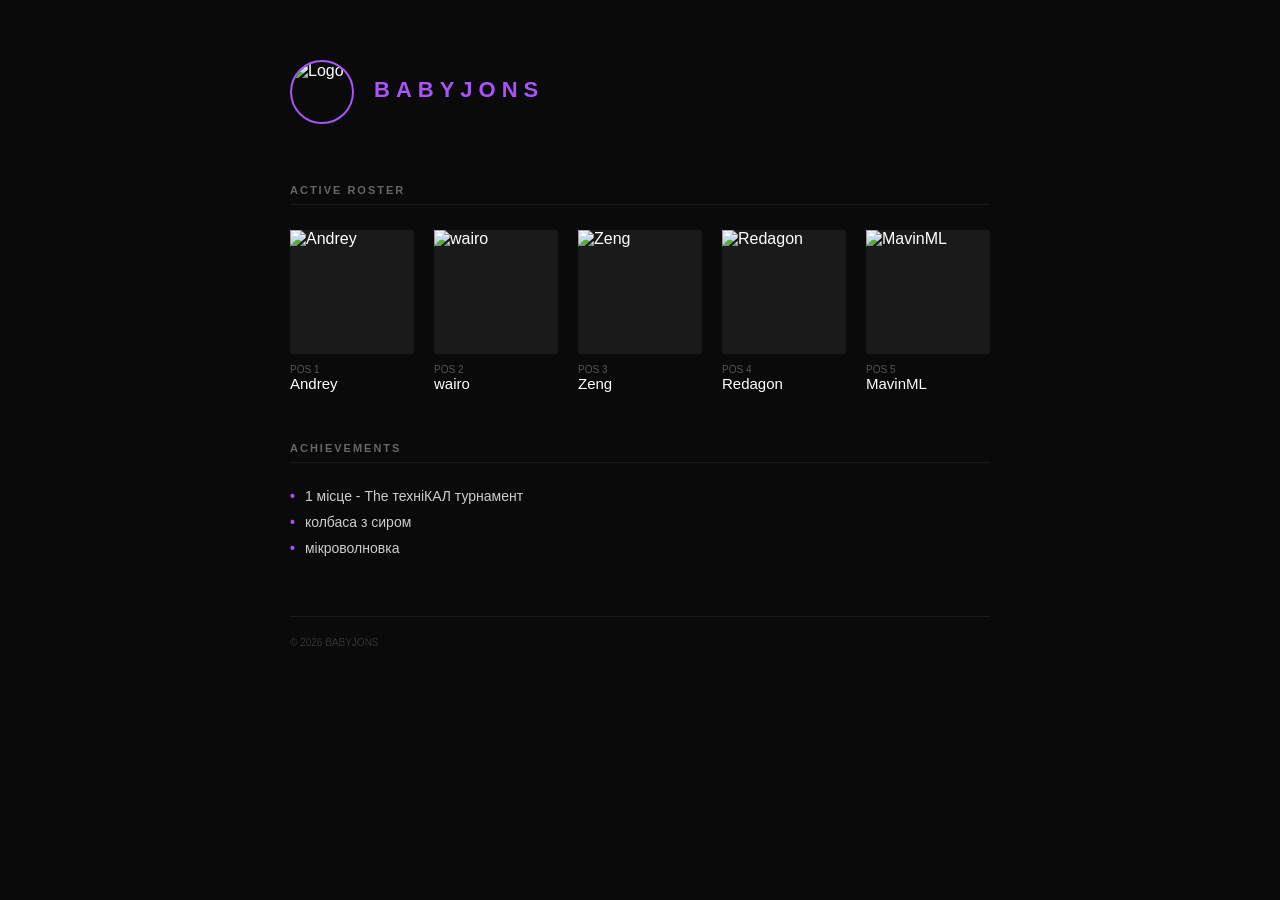
==== html.html @ f855e93e "Add files via upload" ====
<!DOCTYPE html>
<html lang="en">
<head>
    <meta charset="UTF-8">
    <meta name="viewport" content="width=device-width, initial-scale=1.0">
    <title>BABYJONS</title>
    <style>
        body {
            margin: 0;
            background-color: #0a0a0a;
            color: #ffffff;
            font-family: -apple-system, sans-serif;
            display: flex;
            justify-content: center;
        }

        .container {
            width: 100%;
            max-width: 700px;
            padding: 60px 20px;
        }

        header { 
            margin-bottom: 60px; 
            display: flex;
            align-items: center;
            gap: 20px; /* Відступ між аватаркою та текстом */
        }

        .header-logo {
            width: 60px;
            height: 60px;
            border-radius: 50%; /* Робить аватарку круглою */
            object-fit: cover;
            border: 2px solid #a855f7;
        }

        .header-text h1 { 
            font-size: 22px; 
            letter-spacing: 6px; 
            text-transform: uppercase; 
            color: #a855f7;
            margin: 0;
        }

        .subtitle { font-size: 12px; color: #444; margin-top: 5px; }

        section { margin-bottom: 50px; }

        h2 {
            font-size: 11px;
            text-transform: uppercase;
            letter-spacing: 2px;
            color: #666;
            border-bottom: 1px solid #1a1a1a;
            padding-bottom: 8px;
            margin-bottom: 25px;
        }

        /* Roster */
        .roster {
            display: grid;
            grid-template-columns: repeat(auto-fill, minmax(120px, 1fr));
            gap: 20px;
        }

        .player { text-align: left; }

        .photo {
            width: 100%;
            aspect-ratio: 1/1;
            background-color: #1a1a1a;
            object-fit: cover;
            margin-bottom: 10px;
            display: block;
        }

        .name { font-size: 15px; font-weight: 500; }
        .pos { font-size: 10px; color: #555; text-transform: uppercase; }

        /* Achievements */
        .achievements-list {
            list-style: none;
            padding: 0;
            font-size: 14px;
            color: #ccc;
        }

        .achievements-list li {
            margin-bottom: 10px;
            display: flex;
            align-items: center;
        }

        .achievements-list li::before {
            content: "•";
            color: #a855f7;
            margin-right: 10px;
            font-weight: bold;
        }

        footer { 
            margin-top: 60px; 
            padding-top: 20px;
            border-top: 1px solid #1a1a1a;
            color: #333; 
            font-size: 10px; 
        }
    </style>
</head>
<body>

<div class="container">
    <header>
        <img src="babyjonphotkachotka.jpg" alt="Logo" class="header-logo">
        <div class="header-text">
            <h1>BABYJONS</h1>
            <div class="subtitle"></div>
        </div>
    </header>

    <section>
        <h2>Active Roster</h2>
        <div class="roster">
            <div class="player">
                <img src="babyjonphotkachotka.jpg" alt="Andrey" class="photo">
                <div class="pos">Pos 1</div>
                <div class="name">Andrey</div>
            </div>
            <div class="player">
                <img src="babyjonphotkachotka.jpg" alt="wairo" class="photo">
                <div class="pos">Pos 2</div>
                <div class="name">wairo</div>
            </div>
            <div class="player">
                <img src="babyjonphotkachotka.jpg" alt="Zeng" class="photo">
                <div class="pos">Pos 3</div>
                <div class="name">Zeng</div>
            </div>
            <div class="player">
                <img src="babyjonphotkachotka.jpg" alt="Redagon" class="photo">
                <div class="pos">Pos 4</div>
                <div class="name">Redagon</div>
            </div>
            <div class="player">
                <img src="babyjonphotkachotka.jpg" alt="MavinML" class="photo">
                <div class="pos">Pos 5</div>
                <div class="name">MavinML</div>
            </div>
        </div>
    </section>

    <section>
        <h2>Achievements</h2>
        <ul class="achievements-list">
            <li>1 місце - The техніКАЛ турнамент</li>
            <li>колбаса з сиром</li>
            <li>мікроволновка</li>
        </ul>
    </section>

    <footer>
        &copy; 2026 BABYJONS
    </footer>
</div>

</body>
</html>
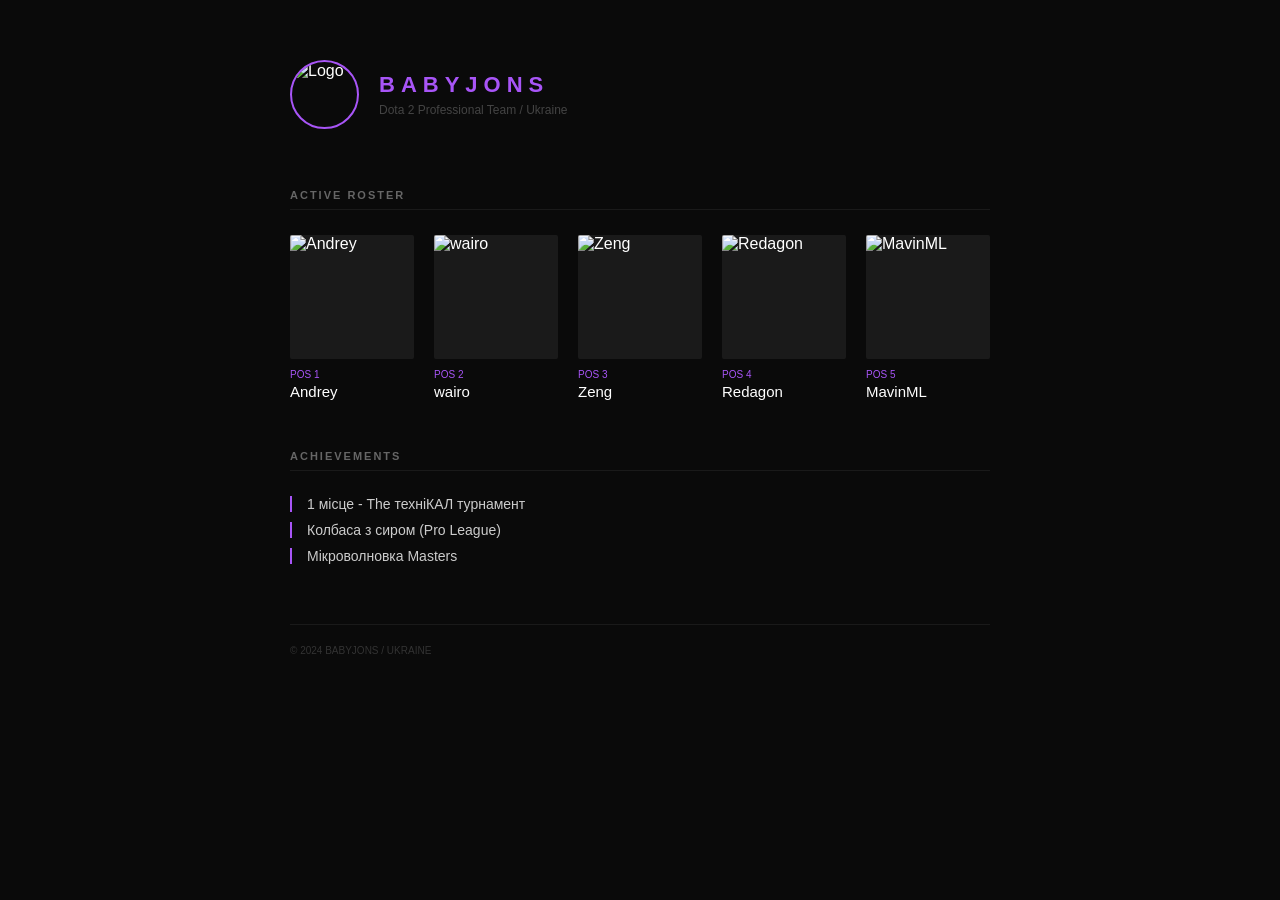
==== commit d6bb8952: "Update HTML structure and content for official site" ====
--- a/html.html
+++ b/html.html
@@ -1,111 +1,26 @@
 <!DOCTYPE html>
-<html lang="en">
+<html lang="uk">
 <head>
     <meta charset="UTF-8">
     <meta name="viewport" content="width=device-width, initial-scale=1.0">
-    <title>BABYJONS</title>
+    <title>BABYJONS | Official</title>
     <style>
-        body {
-            margin: 0;
-            background-color: #0a0a0a;
-            color: #ffffff;
-            font-family: -apple-system, sans-serif;
-            display: flex;
-            justify-content: center;
-        }
-
-        .container {
-            width: 100%;
-            max-width: 700px;
-            padding: 60px 20px;
-        }
-
-        header { 
-            margin-bottom: 60px; 
-            display: flex;
-            align-items: center;
-            gap: 20px; /* Відступ між аватаркою та текстом */
-        }
-
-        .header-logo {
-            width: 60px;
-            height: 60px;
-            border-radius: 50%; /* Робить аватарку круглою */
-            object-fit: cover;
-            border: 2px solid #a855f7;
-        }
-
-        .header-text h1 { 
-            font-size: 22px; 
-            letter-spacing: 6px; 
-            text-transform: uppercase; 
-            color: #a855f7;
-            margin: 0;
-        }
-
+        /* Вставляем CSS сюда */
+        body { margin: 0; background-color: #0a0a0a; color: #fff; font-family: sans-serif; display: flex; justify-content: center; }
+        .container { width: 100%; max-width: 700px; padding: 60px 20px; }
+        header { margin-bottom: 60px; display: flex; align-items: center; gap: 20px; }
+        .header-logo { width: 65px; height: 65px; border-radius: 50%; object-fit: cover; border: 2px solid #a855f7; }
+        h1 { font-size: 22px; letter-spacing: 6px; text-transform: uppercase; color: #a855f7; margin: 0; }
         .subtitle { font-size: 12px; color: #444; margin-top: 5px; }
-
         section { margin-bottom: 50px; }
-
-        h2 {
-            font-size: 11px;
-            text-transform: uppercase;
-            letter-spacing: 2px;
-            color: #666;
-            border-bottom: 1px solid #1a1a1a;
-            padding-bottom: 8px;
-            margin-bottom: 25px;
-        }
-
-        /* Roster */
-        .roster {
-            display: grid;
-            grid-template-columns: repeat(auto-fill, minmax(120px, 1fr));
-            gap: 20px;
-        }
-
-        .player { text-align: left; }
-
-        .photo {
-            width: 100%;
-            aspect-ratio: 1/1;
-            background-color: #1a1a1a;
-            object-fit: cover;
-            margin-bottom: 10px;
-            display: block;
-        }
-
+        h2 { font-size: 11px; text-transform: uppercase; letter-spacing: 2px; color: #666; border-bottom: 1px solid #1a1a1a; padding-bottom: 8px; margin-bottom: 25px; }
+        .roster { display: grid; grid-template-columns: repeat(auto-fill, minmax(120px, 1fr)); gap: 20px; }
+        .photo { width: 100%; aspect-ratio: 1/1; background-color: #1a1a1a; object-fit: cover; margin-bottom: 10px; display: block; border-radius: 2px; }
         .name { font-size: 15px; font-weight: 500; }
-        .pos { font-size: 10px; color: #555; text-transform: uppercase; }
-
-        /* Achievements */
-        .achievements-list {
-            list-style: none;
-            padding: 0;
-            font-size: 14px;
-            color: #ccc;
-        }
-
-        .achievements-list li {
-            margin-bottom: 10px;
-            display: flex;
-            align-items: center;
-        }
-
-        .achievements-list li::before {
-            content: "•";
-            color: #a855f7;
-            margin-right: 10px;
-            font-weight: bold;
-        }
-
-        footer { 
-            margin-top: 60px; 
-            padding-top: 20px;
-            border-top: 1px solid #1a1a1a;
-            color: #333; 
-            font-size: 10px; 
-        }
+        .pos { font-size: 10px; color: #a855f7; text-transform: uppercase; margin-bottom: 3px; display: block; }
+        .achievements-list { list-style: none; padding: 0; font-size: 14px; color: #ccc; }
+        .achievements-list li { margin-bottom: 10px; padding-left: 15px; border-left: 2px solid #a855f7; }
+        footer { margin-top: 60px; border-top: 1px solid #1a1a1a; padding-top: 20px; color: #333; font-size: 10px; }
     </style>
 </head>
 <body>
@@ -115,7 +30,7 @@
         <img src="babyjonphotkachotka.jpg" alt="Logo" class="header-logo">
         <div class="header-text">
             <h1>BABYJONS</h1>
-            <div class="subtitle"></div>
+            <div class="subtitle">Dota 2 Professional Team / Ukraine</div>
         </div>
     </header>
 
@@ -124,27 +39,27 @@
         <div class="roster">
             <div class="player">
                 <img src="babyjonphotkachotka.jpg" alt="Andrey" class="photo">
-                <div class="pos">Pos 1</div>
+                <span class="pos">Pos 1</span>
                 <div class="name">Andrey</div>
             </div>
             <div class="player">
                 <img src="babyjonphotkachotka.jpg" alt="wairo" class="photo">
-                <div class="pos">Pos 2</div>
+                <span class="pos">Pos 2</span>
                 <div class="name">wairo</div>
             </div>
             <div class="player">
                 <img src="babyjonphotkachotka.jpg" alt="Zeng" class="photo">
-                <div class="pos">Pos 3</div>
+                <span class="pos">Pos 3</span>
                 <div class="name">Zeng</div>
             </div>
             <div class="player">
                 <img src="babyjonphotkachotka.jpg" alt="Redagon" class="photo">
-                <div class="pos">Pos 4</div>
+                <span class="pos">Pos 4</span>
                 <div class="name">Redagon</div>
             </div>
             <div class="player">
                 <img src="babyjonphotkachotka.jpg" alt="MavinML" class="photo">
-                <div class="pos">Pos 5</div>
+                <span class="pos">Pos 5</span>
                 <div class="name">MavinML</div>
             </div>
         </div>
@@ -154,15 +69,15 @@
         <h2>Achievements</h2>
         <ul class="achievements-list">
             <li>1 місце - The техніКАЛ турнамент</li>
-            <li>колбаса з сиром</li>
-            <li>мікроволновка</li>
+            <li>Колбаса з сиром (Pro League)</li>
+            <li>Мікроволновка Masters</li>
         </ul>
     </section>
 
     <footer>
-        &copy; 2026 BABYJONS
+        &copy; 2024 BABYJONS / UKRAINE
     </footer>
 </div>
 
 </body>
-</html>+</html>
